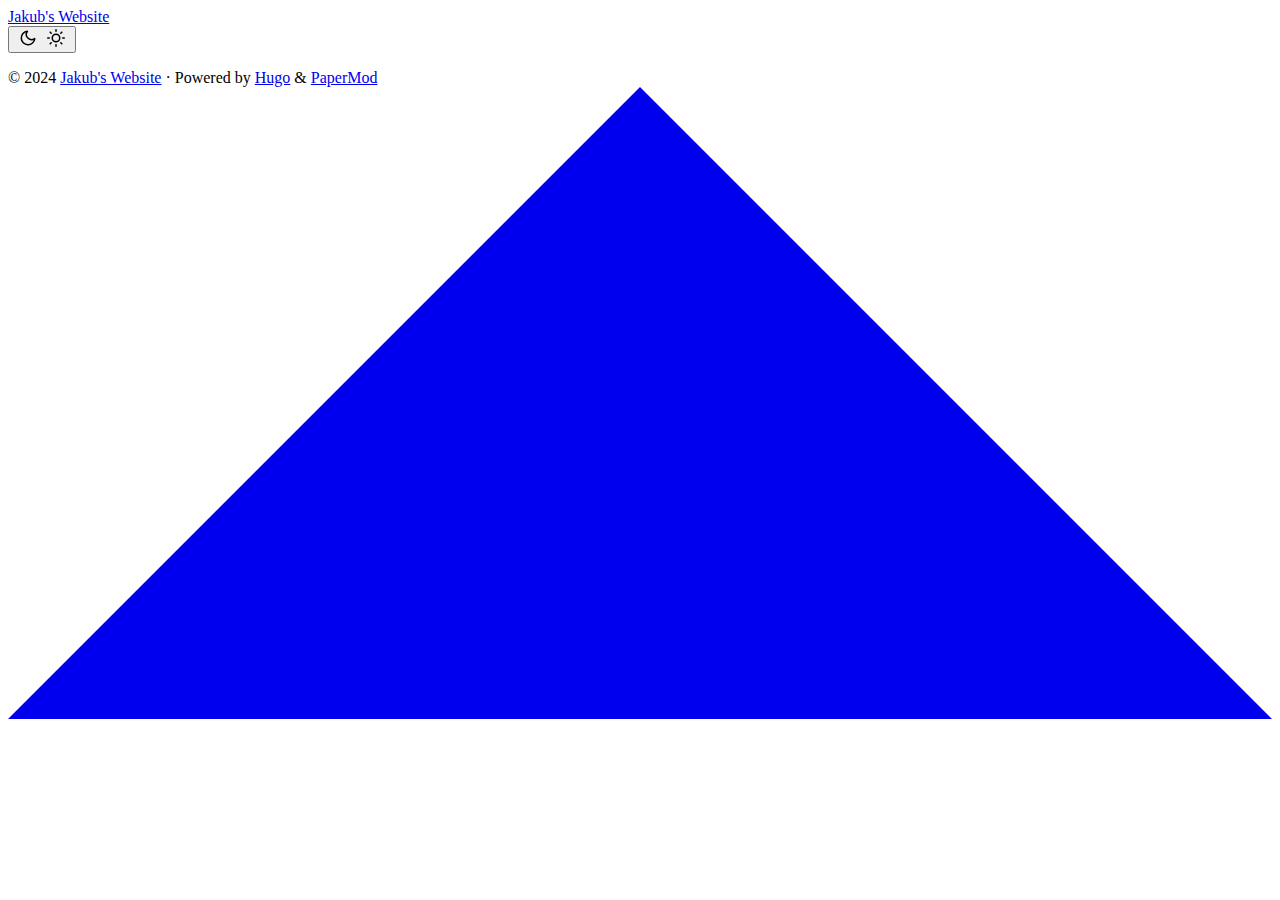
==== public/index.html @ 54ecf4d6 "Adding Hugo" ====
<!DOCTYPE html>
<html lang="en" dir="auto">

<head>
	<meta name="generator" content="Hugo 0.128.2"><script src="/livereload.js?mindelay=10&amp;v=2&amp;port=1313&amp;path=livereload" data-no-instant defer></script><meta charset="utf-8">
<meta http-equiv="X-UA-Compatible" content="IE=edge">
<meta name="viewport" content="width=device-width, initial-scale=1, shrink-to-fit=no">
<meta name="robots" content="noindex, nofollow">
<title>Jakub&#39;s Website</title>

<meta name="description" content="">
<meta name="author" content="">
<link rel="canonical" href="http://localhost:1313/">
<link crossorigin="anonymous" href="/assets/css/stylesheet.fc220c15db4aef0318bbf30adc45d33d4d7c88deff3238b23eb255afdc472ca6.css" integrity="sha256-/CIMFdtK7wMYu/MK3EXTPU18iN7/MjiyPrJVr9xHLKY=" rel="preload stylesheet" as="style">
<link rel="icon" href="http://localhost:1313/favicon.ico">
<link rel="icon" type="image/png" sizes="16x16" href="http://localhost:1313/favicon-16x16.png">
<link rel="icon" type="image/png" sizes="32x32" href="http://localhost:1313/favicon-32x32.png">
<link rel="apple-touch-icon" href="http://localhost:1313/apple-touch-icon.png">
<link rel="mask-icon" href="http://localhost:1313/safari-pinned-tab.svg">
<meta name="theme-color" content="#2e2e33">
<meta name="msapplication-TileColor" content="#2e2e33">
<link rel="alternate" type="application/rss+xml" href="http://localhost:1313/index.xml">
<link rel="alternate" hreflang="en" href="http://localhost:1313/">
<noscript>
    <style>
        #theme-toggle,
        .top-link {
            display: none;
        }

    </style>
    <style>
        @media (prefers-color-scheme: dark) {
            :root {
                --theme: rgb(29, 30, 32);
                --entry: rgb(46, 46, 51);
                --primary: rgb(218, 218, 219);
                --secondary: rgb(155, 156, 157);
                --tertiary: rgb(65, 66, 68);
                --content: rgb(196, 196, 197);
                --code-block-bg: rgb(46, 46, 51);
                --code-bg: rgb(55, 56, 62);
                --border: rgb(51, 51, 51);
            }

            .list {
                background: var(--theme);
            }

            .list:not(.dark)::-webkit-scrollbar-track {
                background: 0 0;
            }

            .list:not(.dark)::-webkit-scrollbar-thumb {
                border-color: var(--theme);
            }
        }

    </style>
</noscript>
</head>

<body class="list" id="top">
<script>
    if (localStorage.getItem("pref-theme") === "dark") {
        document.body.classList.add('dark');
    } else if (localStorage.getItem("pref-theme") === "light") {
        document.body.classList.remove('dark')
    } else if (window.matchMedia('(prefers-color-scheme: dark)').matches) {
        document.body.classList.add('dark');
    }

</script>

<header class="header">
    <nav class="nav">
        <div class="logo">
            <a href="http://localhost:1313/" accesskey="h" title="Jakub&#39;s Website (Alt + H)">Jakub&#39;s Website</a>
            <div class="logo-switches">
                <button id="theme-toggle" accesskey="t" title="(Alt + T)">
                    <svg id="moon" xmlns="http://www.w3.org/2000/svg" width="24" height="18" viewBox="0 0 24 24"
                        fill="none" stroke="currentColor" stroke-width="2" stroke-linecap="round"
                        stroke-linejoin="round">
                        <path d="M21 12.79A9 9 0 1 1 11.21 3 7 7 0 0 0 21 12.79z"></path>
                    </svg>
                    <svg id="sun" xmlns="http://www.w3.org/2000/svg" width="24" height="18" viewBox="0 0 24 24"
                        fill="none" stroke="currentColor" stroke-width="2" stroke-linecap="round"
                        stroke-linejoin="round">
                        <circle cx="12" cy="12" r="5"></circle>
                        <line x1="12" y1="1" x2="12" y2="3"></line>
                        <line x1="12" y1="21" x2="12" y2="23"></line>
                        <line x1="4.22" y1="4.22" x2="5.64" y2="5.64"></line>
                        <line x1="18.36" y1="18.36" x2="19.78" y2="19.78"></line>
                        <line x1="1" y1="12" x2="3" y2="12"></line>
                        <line x1="21" y1="12" x2="23" y2="12"></line>
                        <line x1="4.22" y1="19.78" x2="5.64" y2="18.36"></line>
                        <line x1="18.36" y1="5.64" x2="19.78" y2="4.22"></line>
                    </svg>
                </button>
            </div>
        </div>
        <ul id="menu">
        </ul>
    </nav>
</header>
<main class="main"> 
    </main>
    
<footer class="footer">
        <span>&copy; 2024 <a href="http://localhost:1313/">Jakub&#39;s Website</a></span> · 

    <span>
        Powered by
        <a href="https://gohugo.io/" rel="noopener noreferrer" target="_blank">Hugo</a> &
        <a href="https://github.com/adityatelange/hugo-PaperMod/" rel="noopener" target="_blank">PaperMod</a>
    </span>
</footer>
<a href="#top" aria-label="go to top" title="Go to Top (Alt + G)" class="top-link" id="top-link" accesskey="g">
    <svg xmlns="http://www.w3.org/2000/svg" viewBox="0 0 12 6" fill="currentColor">
        <path d="M12 6H0l6-6z" />
    </svg>
</a>

<script>
    let menu = document.getElementById('menu')
    if (menu) {
        menu.scrollLeft = localStorage.getItem("menu-scroll-position");
        menu.onscroll = function () {
            localStorage.setItem("menu-scroll-position", menu.scrollLeft);
        }
    }

    document.querySelectorAll('a[href^="#"]').forEach(anchor => {
        anchor.addEventListener("click", function (e) {
            e.preventDefault();
            var id = this.getAttribute("href").substr(1);
            if (!window.matchMedia('(prefers-reduced-motion: reduce)').matches) {
                document.querySelector(`[id='${decodeURIComponent(id)}']`).scrollIntoView({
                    behavior: "smooth"
                });
            } else {
                document.querySelector(`[id='${decodeURIComponent(id)}']`).scrollIntoView();
            }
            if (id === "top") {
                history.replaceState(null, null, " ");
            } else {
                history.pushState(null, null, `#${id}`);
            }
        });
    });

</script>
<script>
    var mybutton = document.getElementById("top-link");
    window.onscroll = function () {
        if (document.body.scrollTop > 800 || document.documentElement.scrollTop > 800) {
            mybutton.style.visibility = "visible";
            mybutton.style.opacity = "1";
        } else {
            mybutton.style.visibility = "hidden";
            mybutton.style.opacity = "0";
        }
    };

</script>
<script>
    document.getElementById("theme-toggle").addEventListener("click", () => {
        if (document.body.className.includes("dark")) {
            document.body.classList.remove('dark');
            localStorage.setItem("pref-theme", 'light');
        } else {
            document.body.classList.add('dark');
            localStorage.setItem("pref-theme", 'dark');
        }
    })

</script>
</body>

</html>
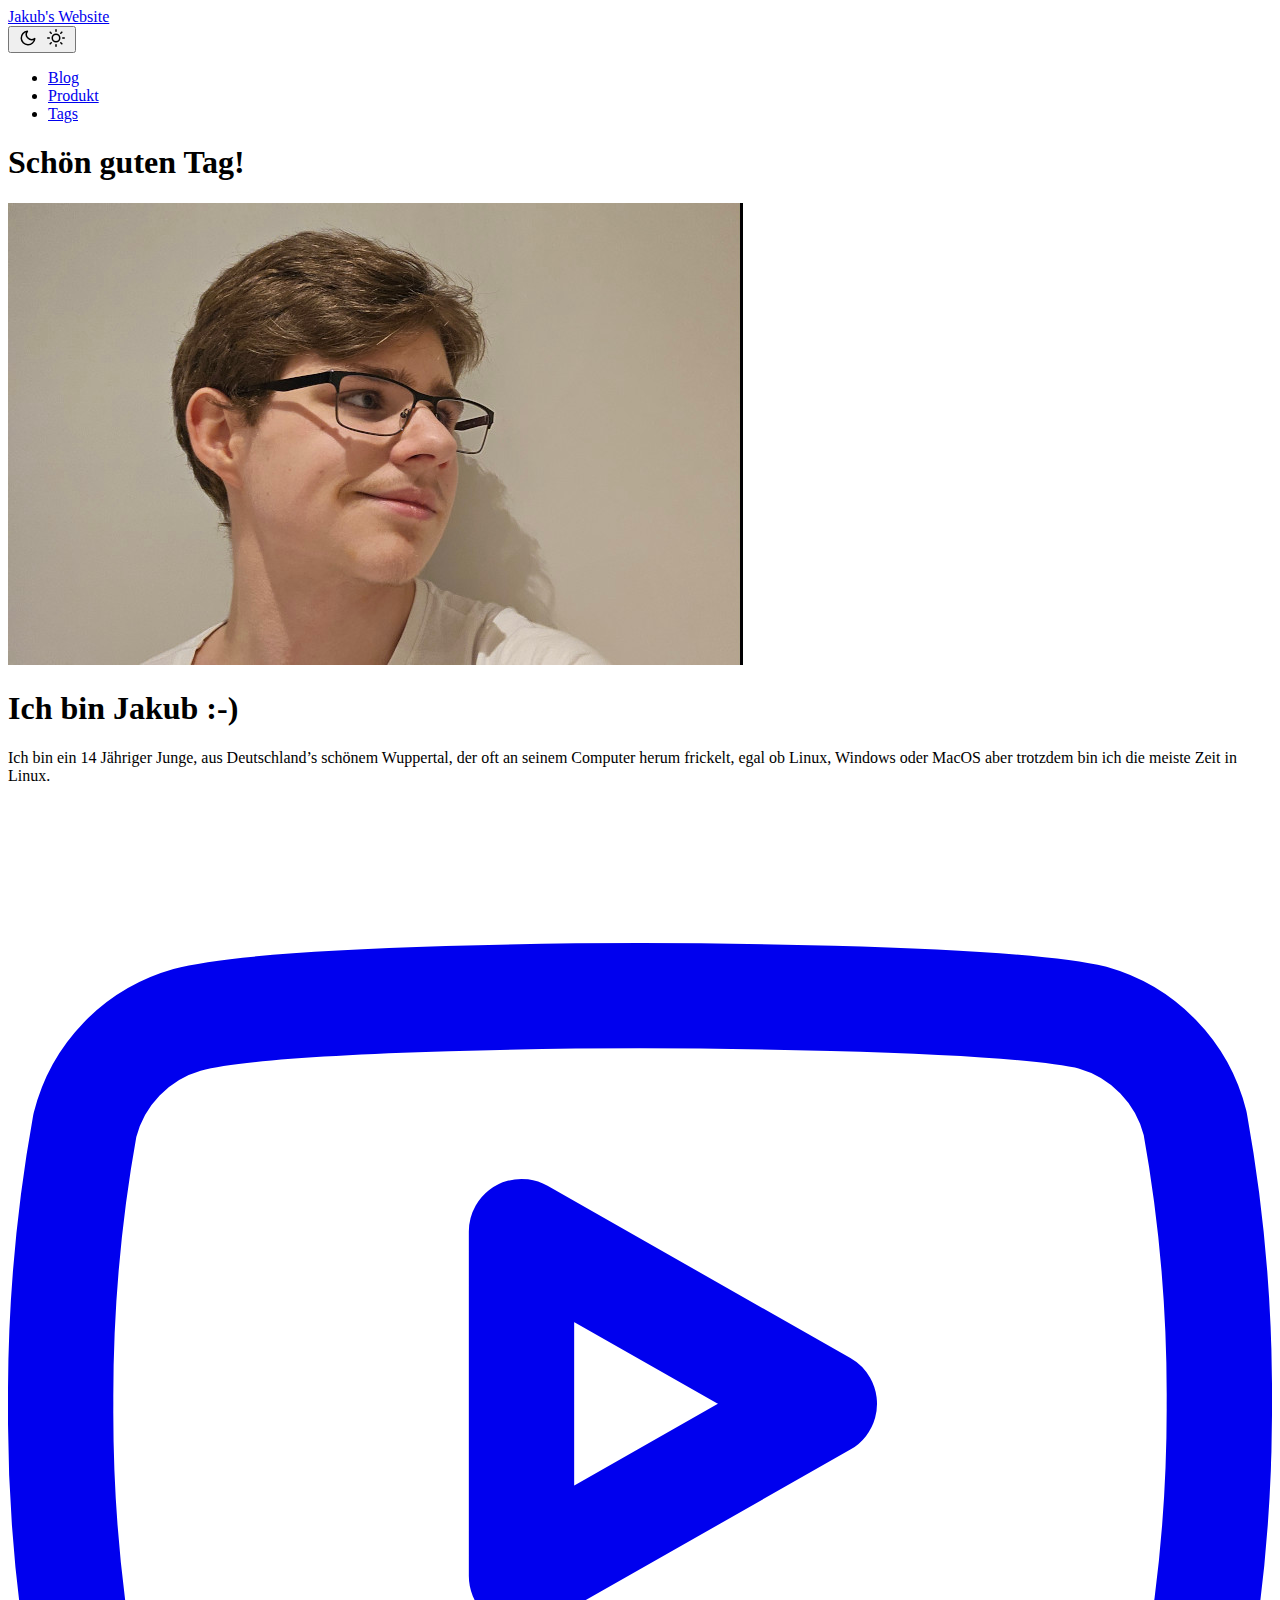
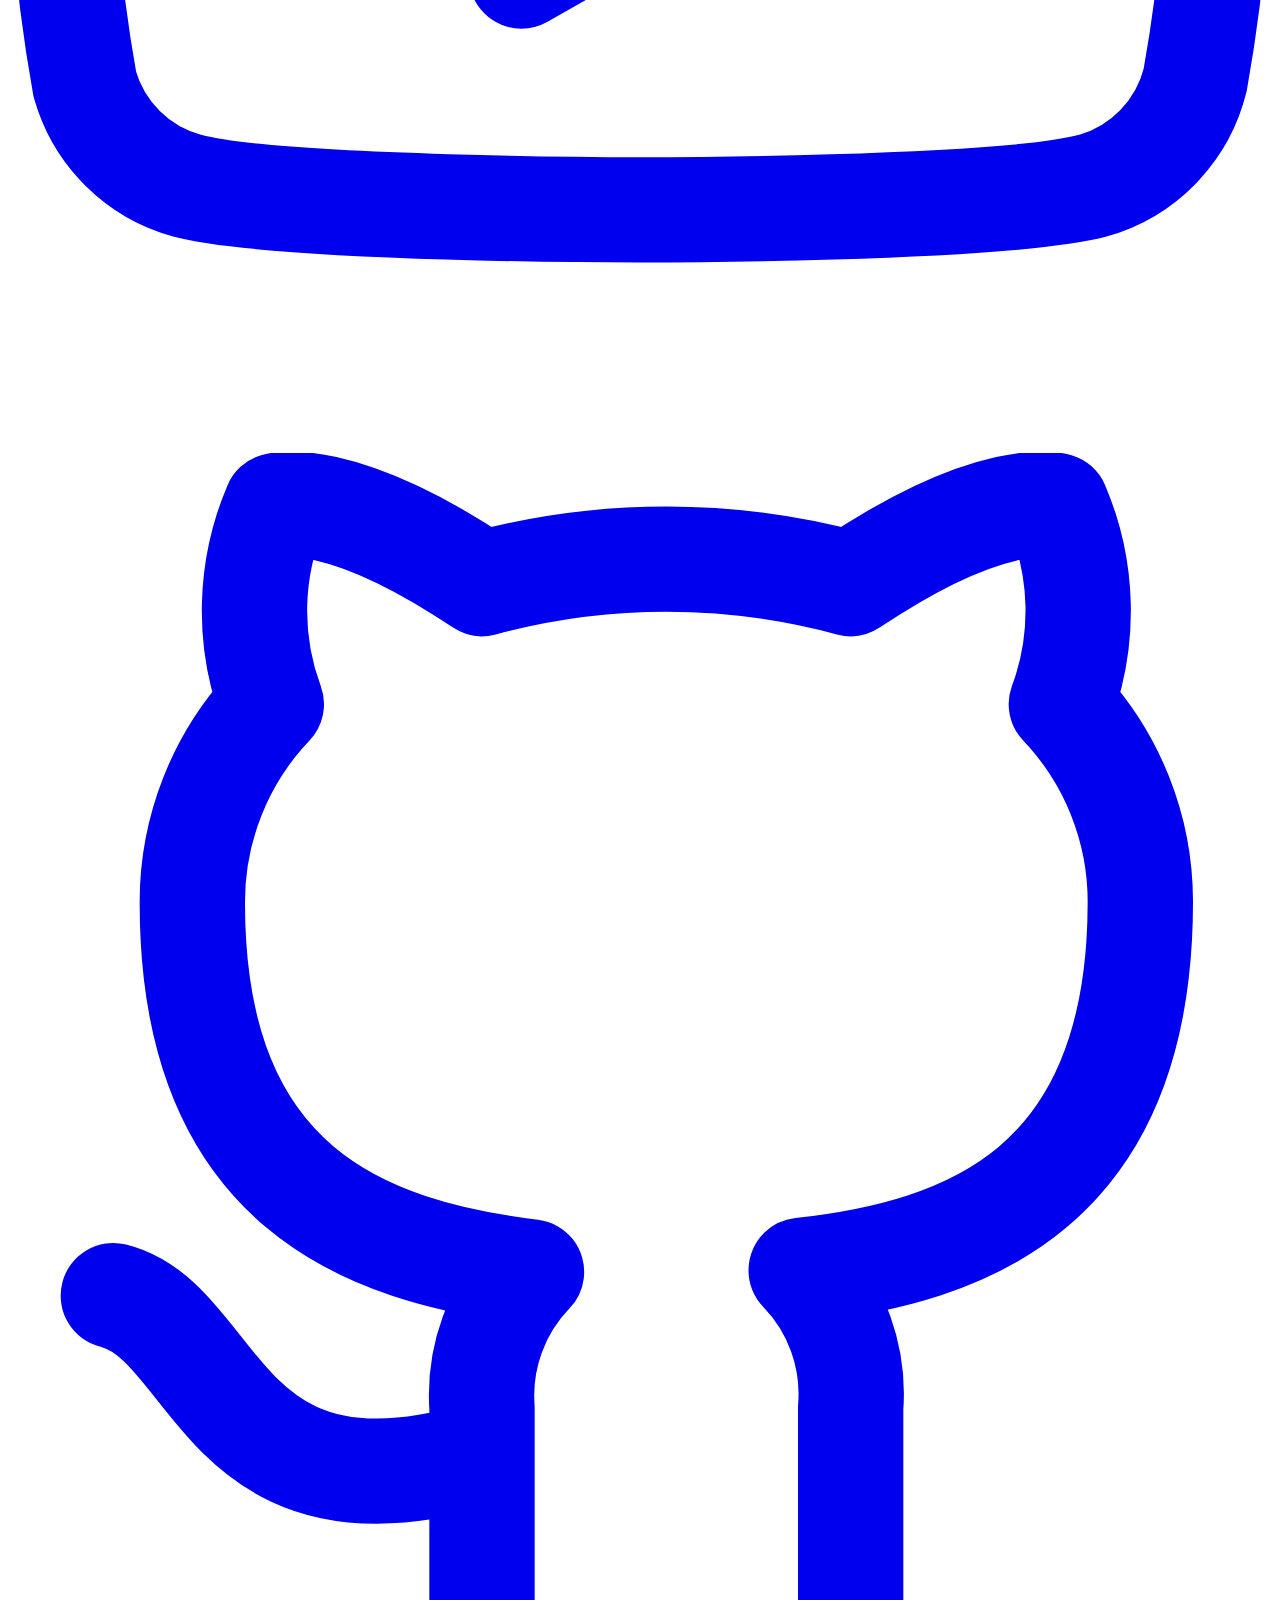
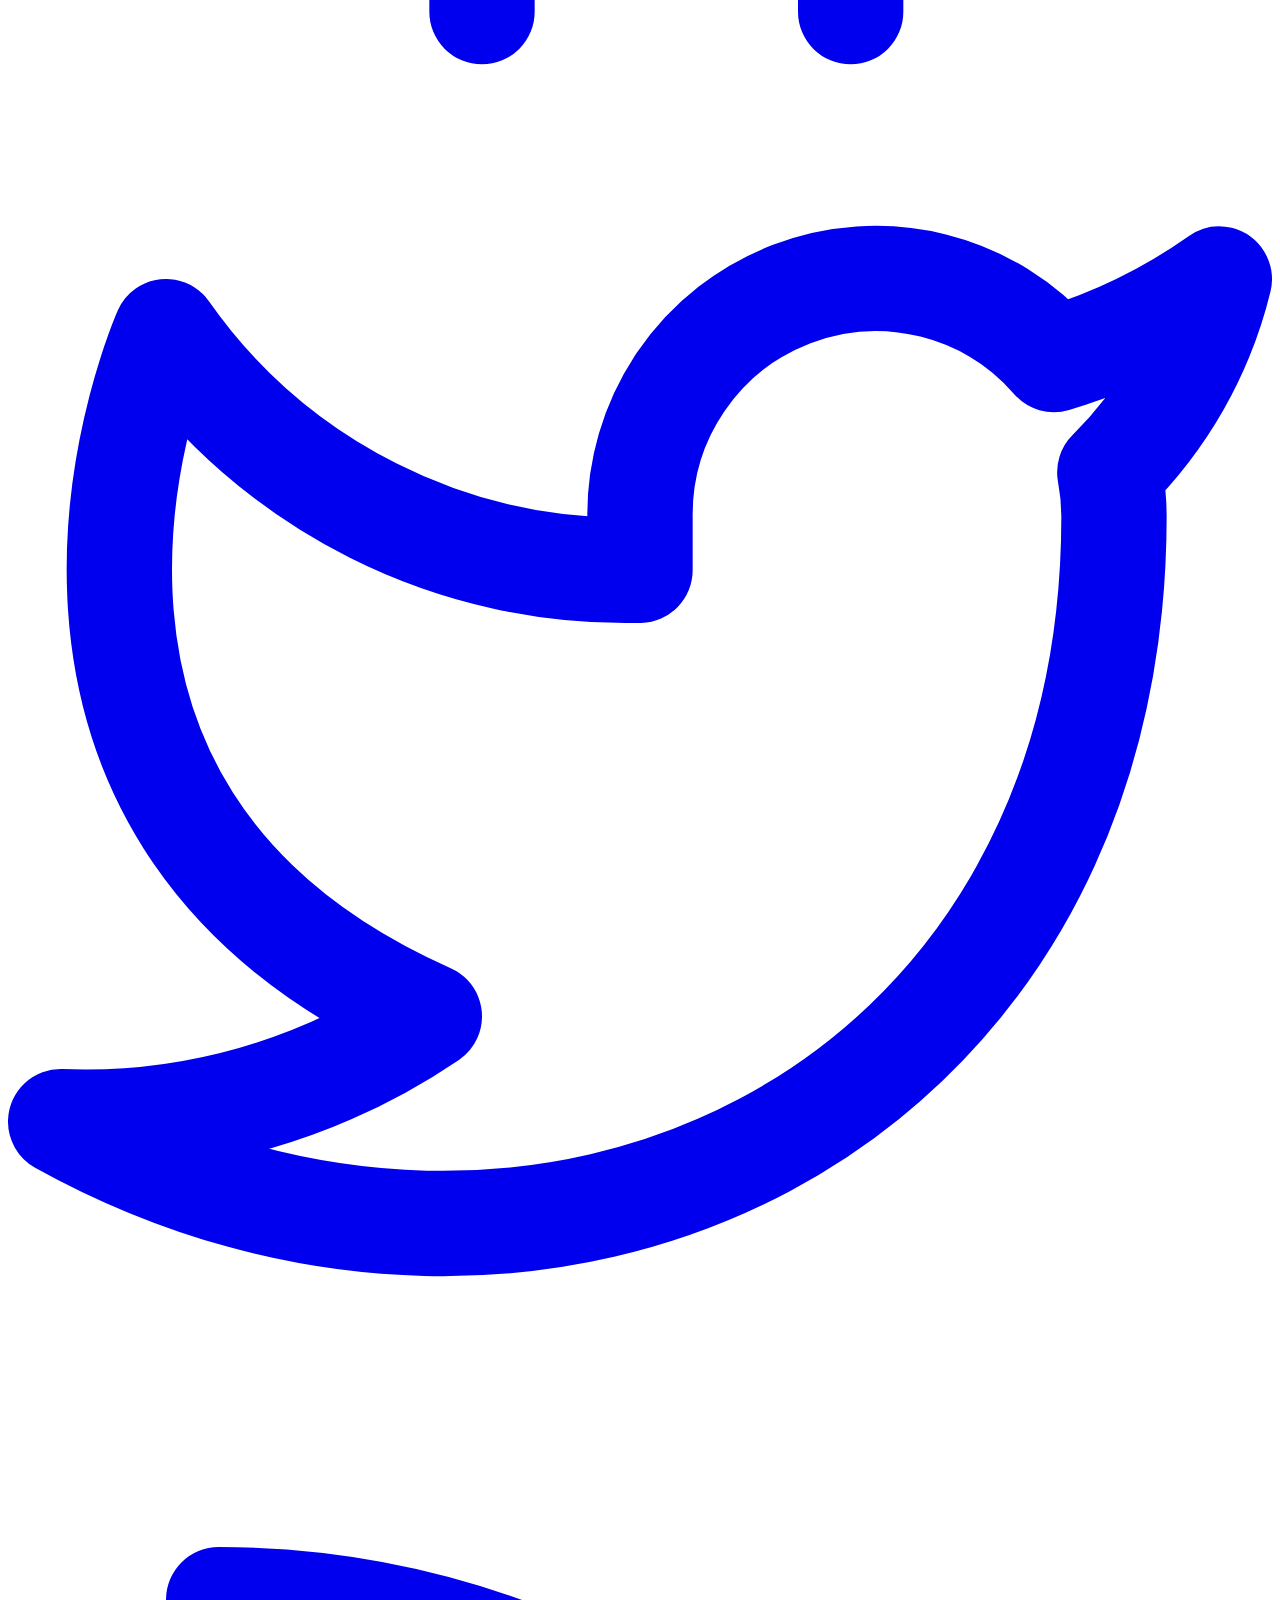
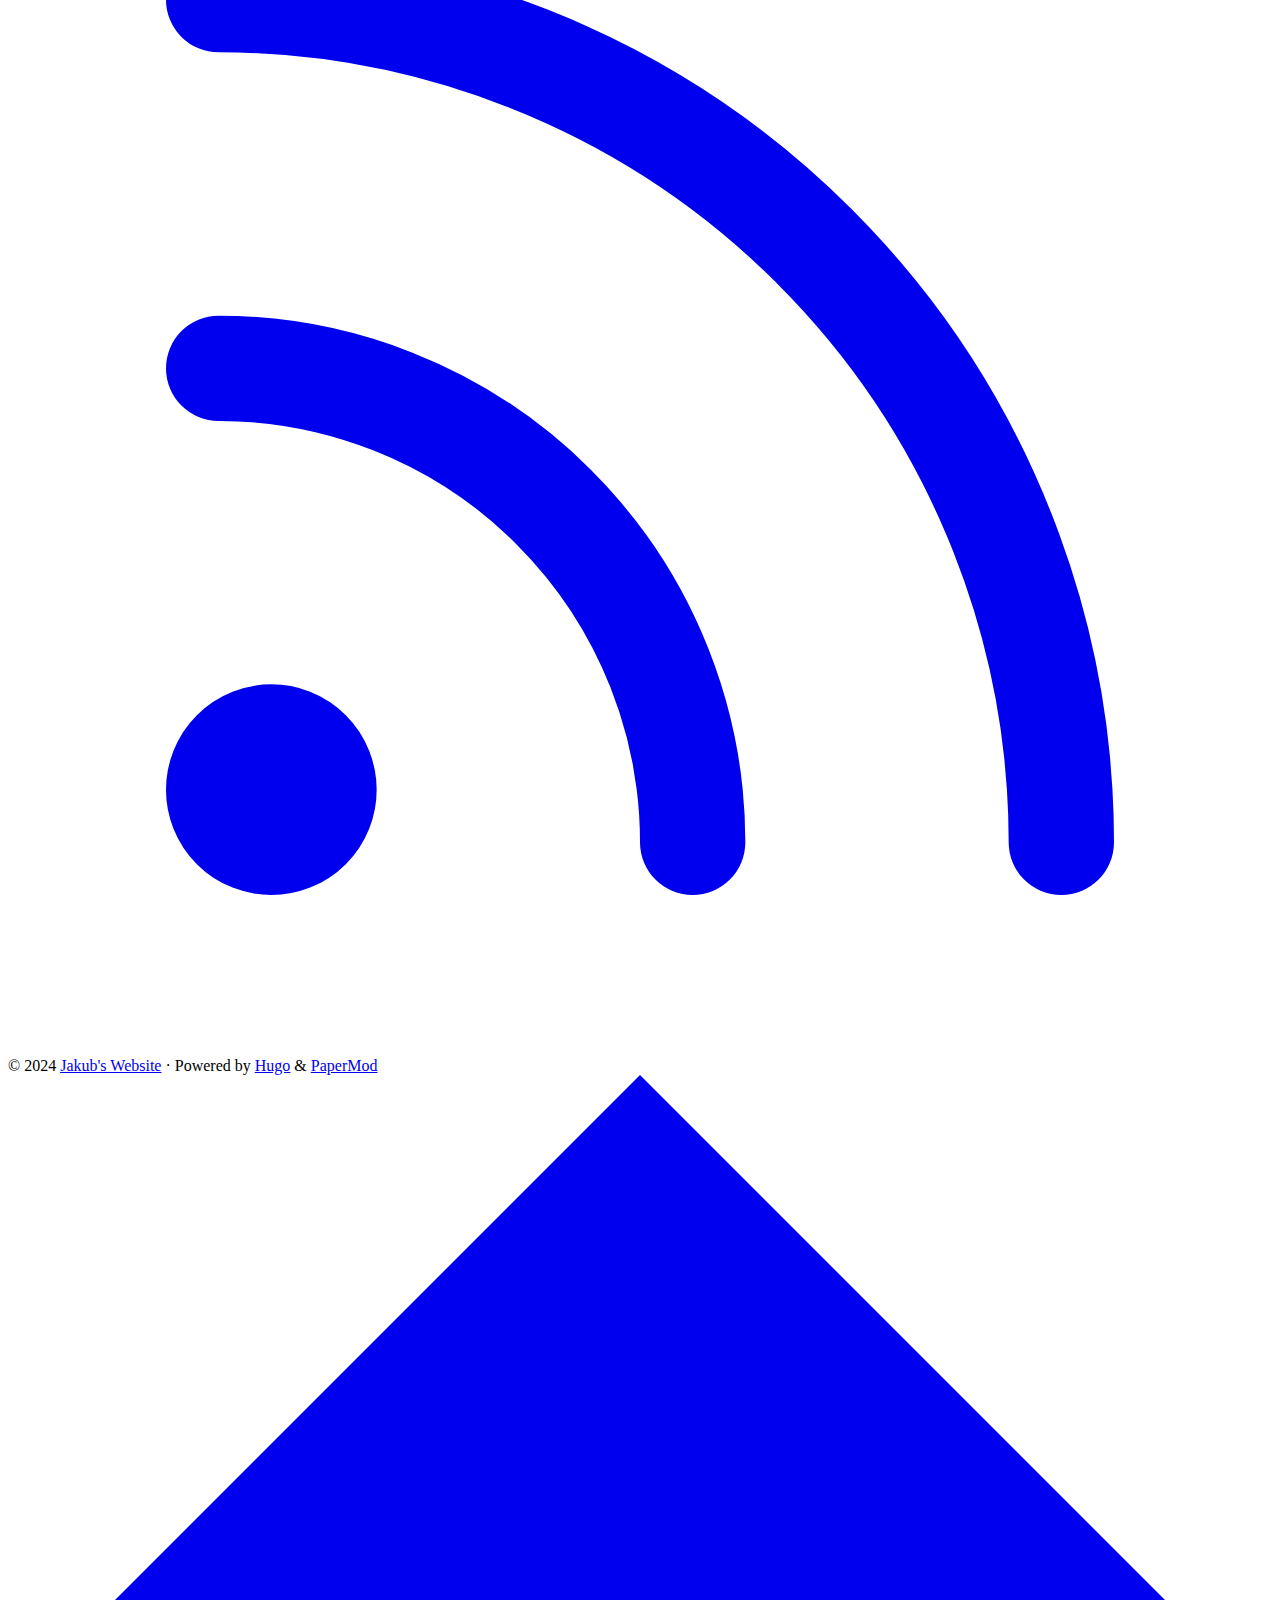
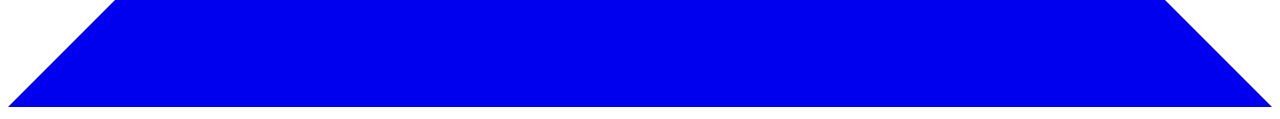
==== commit 934aa81c: "Merge pull request #2 from rockpat/Hugo-Test" ====
--- a/public/index.html
+++ b/public/index.html
@@ -20,6 +20,7 @@
 <meta name="theme-color" content="#2e2e33">
 <meta name="msapplication-TileColor" content="#2e2e33">
 <link rel="alternate" type="application/rss+xml" href="http://localhost:1313/index.xml">
+<link rel="alternate" type="application/json" href="http://localhost:1313/index.json">
 <link rel="alternate" hreflang="en" href="http://localhost:1313/">
 <noscript>
     <style>
@@ -100,10 +101,81 @@
             </div>
         </div>
         <ul id="menu">
+            <li>
+                <a href="http://localhost:1313/blog/" title="Blog">
+                    <span>Blog</span>
+                </a>
+            </li>
+            <li>
+                <a href="http://localhost:1313/product/" title="Produkt">
+                    <span>Produkt</span>
+                </a>
+            </li>
+            <li>
+                <a href="http://localhost:1313/tags/" title="Tags">
+                    <span>Tags</span>
+                </a>
+            </li>
         </ul>
     </nav>
 </header>
 <main class="main"> 
+<div class="post-content"><h1 id="schön-guten-tag">Schön guten Tag!<a hidden class="anchor" aria-hidden="true" href="#schön-guten-tag">#</a></h1>
+<p><img loading="lazy" src="./Jakub.jpg" alt="Jakub"  />
+</p>
+
+
+</div>
+<article class="first-entry home-info">
+    <header class="entry-header">
+        <h1>Ich bin Jakub :-)</h1>
+    </header>
+    <div class="entry-content">
+        Ich bin ein 14 Jähriger Junge, aus Deutschland&rsquo;s schönem Wuppertal, der oft an seinem Computer herum frickelt, egal ob Linux, Windows oder MacOS aber trotzdem bin ich die meiste Zeit in Linux.
+    </div>
+    <footer class="entry-footer">
+        <div class="social-icons" >
+    <a href="https://www.youtube.com/@rockpat" target="_blank" rel="noopener noreferrer me"
+        title="Youtube">
+        <svg xmlns="http://www.w3.org/2000/svg" viewBox="0 0 24 24" fill="none" stroke="currentColor" stroke-width="2"
+    stroke-linecap="round" stroke-linejoin="round">
+    <path
+        d="M22.54 6.42a2.78 2.78 0 0 0-1.94-2C18.88 4 12 4 12 4s-6.88 0-8.6.46a2.78 2.78 0 0 0-1.94 2A29 29 0 0 0 1 11.75a29 29 0 0 0 .46 5.33A2.78 2.78 0 0 0 3.4 19c1.72.46 8.6.46 8.6.46s6.88 0 8.6-.46a2.78 2.78 0 0 0 1.94-2 29 29 0 0 0 .46-5.25 29 29 0 0 0-.46-5.33z">
+    </path>
+    <polygon points="9.75 15.02 15.5 11.75 9.75 8.48 9.75 15.02"></polygon>
+</svg>
+    </a>
+    <a href="https://www.github.com/rockpat" target="_blank" rel="noopener noreferrer me"
+        title="Github">
+        <svg xmlns="http://www.w3.org/2000/svg" viewBox="0 0 24 24" fill="none" stroke="currentColor" stroke-width="2"
+    stroke-linecap="round" stroke-linejoin="round">
+    <path
+        d="M9 19c-5 1.5-5-2.5-7-3m14 6v-3.87a3.37 3.37 0 0 0-.94-2.61c3.14-.35 6.44-1.54 6.44-7A5.44 5.44 0 0 0 20 4.77 5.07 5.07 0 0 0 19.91 1S18.73.65 16 2.48a13.38 13.38 0 0 0-7 0C6.27.65 5.09 1 5.09 1A5.07 5.07 0 0 0 5 4.77a5.44 5.44 0 0 0-1.5 3.78c0 5.42 3.3 6.61 6.44 7A3.37 3.37 0 0 0 9 18.13V22">
+    </path>
+</svg>
+    </a>
+    <a href="https://twitter.com/rockpatyt" target="_blank" rel="noopener noreferrer me"
+        title="Twitter">
+        <svg xmlns="http://www.w3.org/2000/svg" viewBox="0 0 24 24" fill="none" stroke="currentColor" stroke-width="2"
+    stroke-linecap="round" stroke-linejoin="round">
+    <path
+        d="M23 3a10.9 10.9 0 0 1-3.14 1.53 4.48 4.48 0 0 0-7.86 3v1A10.66 10.66 0 0 1 3 4s-4 9 5 13a11.64 11.64 0 0 1-7 2c9 5 20 0 20-11.5a4.5 4.5 0 0 0-.08-.83A7.72 7.72 0 0 0 23 3z">
+    </path>
+</svg>
+    </a>
+    <a href="/feed" target="_blank" rel="noopener noreferrer me"
+        title="Rss">
+        <svg xmlns="http://www.w3.org/2000/svg" viewBox="0 0 24 24" fill="none" stroke="currentColor" stroke-width="2"
+    stroke-linecap="round" stroke-linejoin="round">
+    <path d="M4 11a9 9 0 0 1 9 9" />
+    <path d="M4 4a16 16 0 0 1 16 16" />
+    <circle cx="5" cy="19" r="1" />
+</svg>
+    </a>
+</div>
+
+    </footer>
+</article>
     </main>
     
 <footer class="footer">
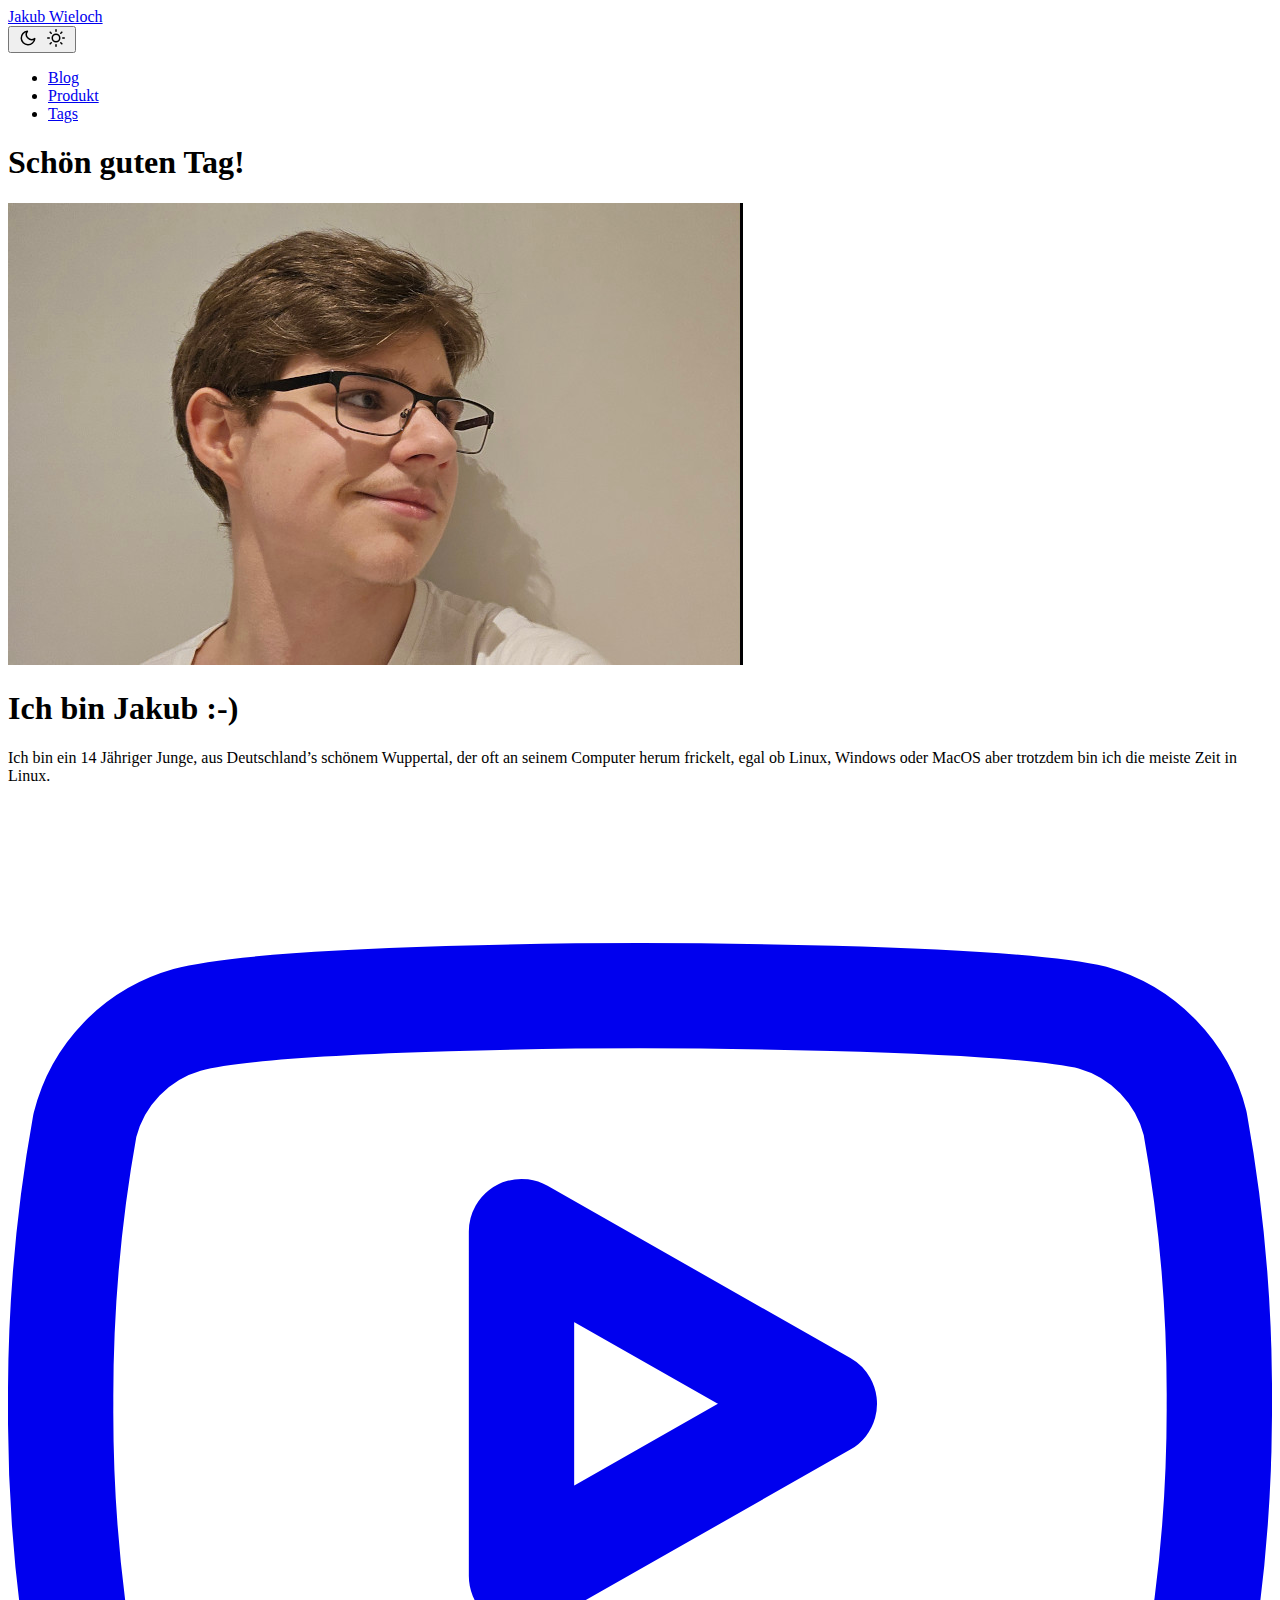
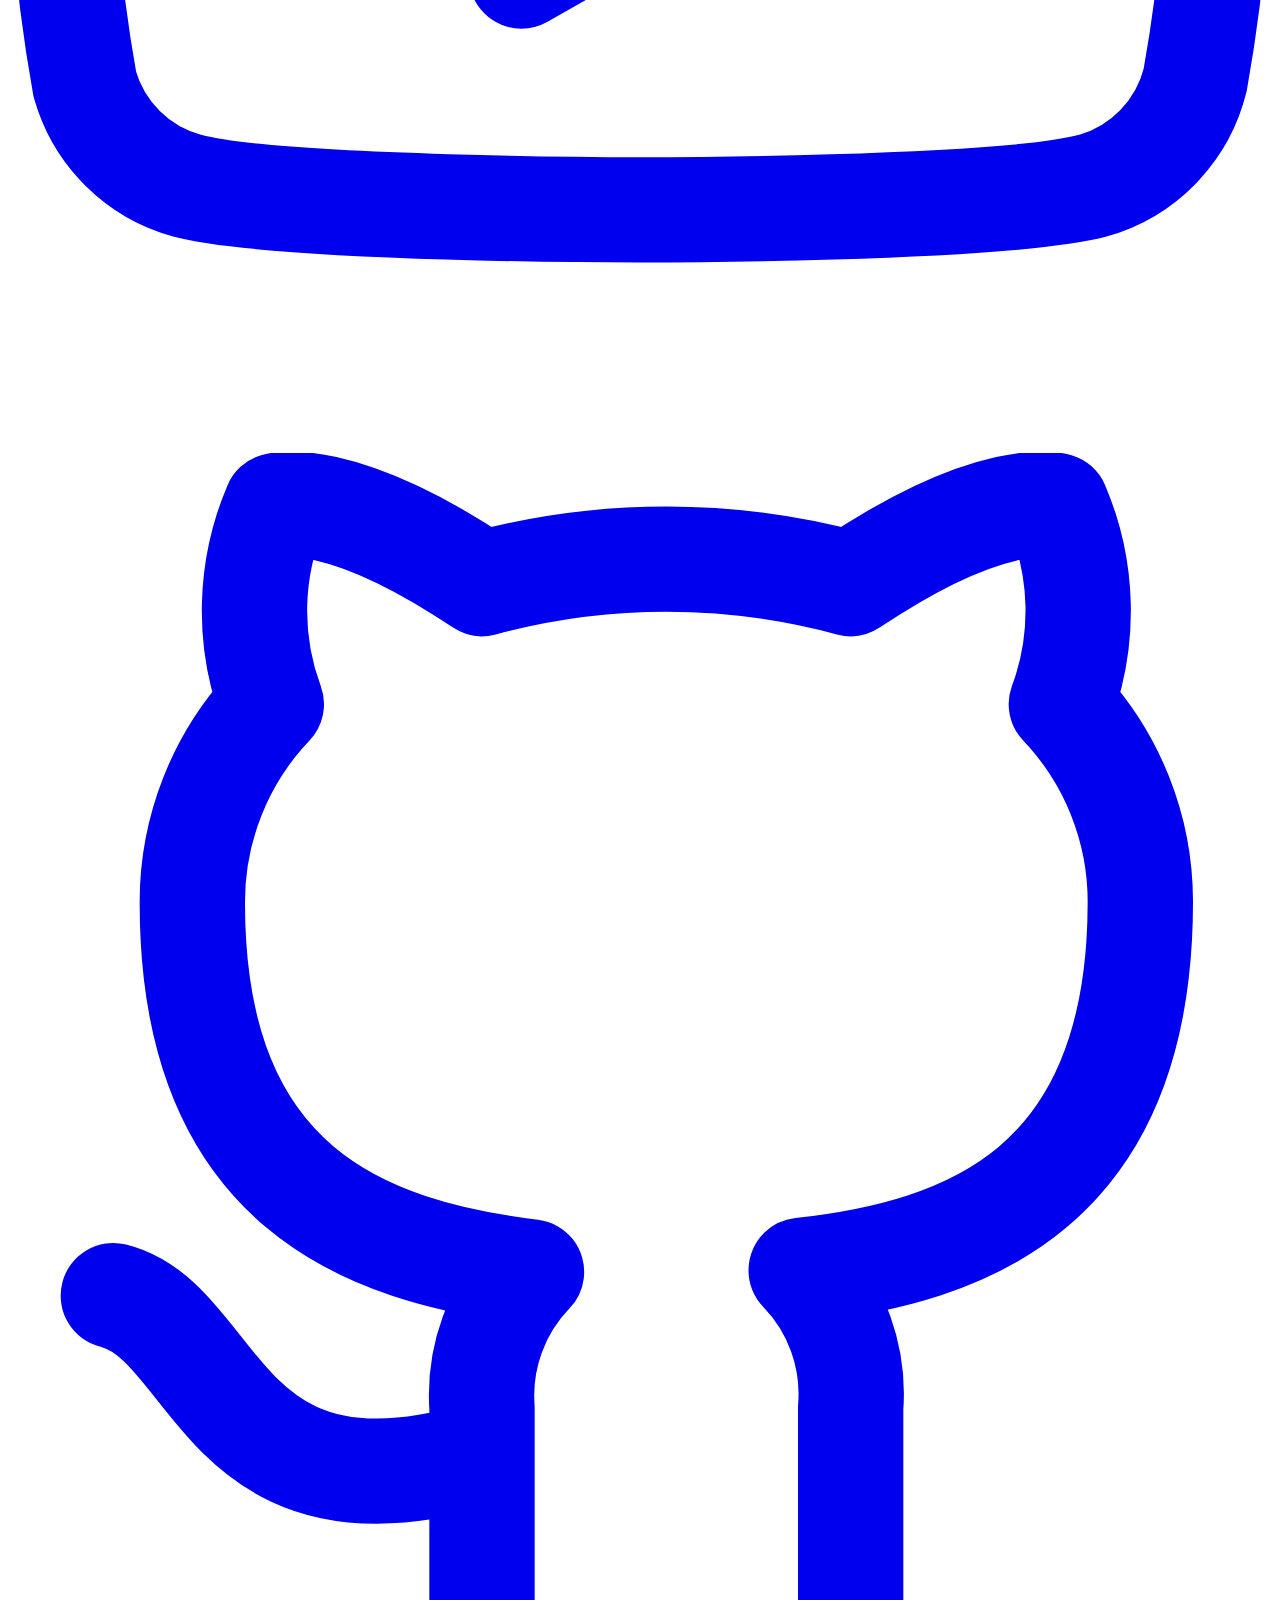
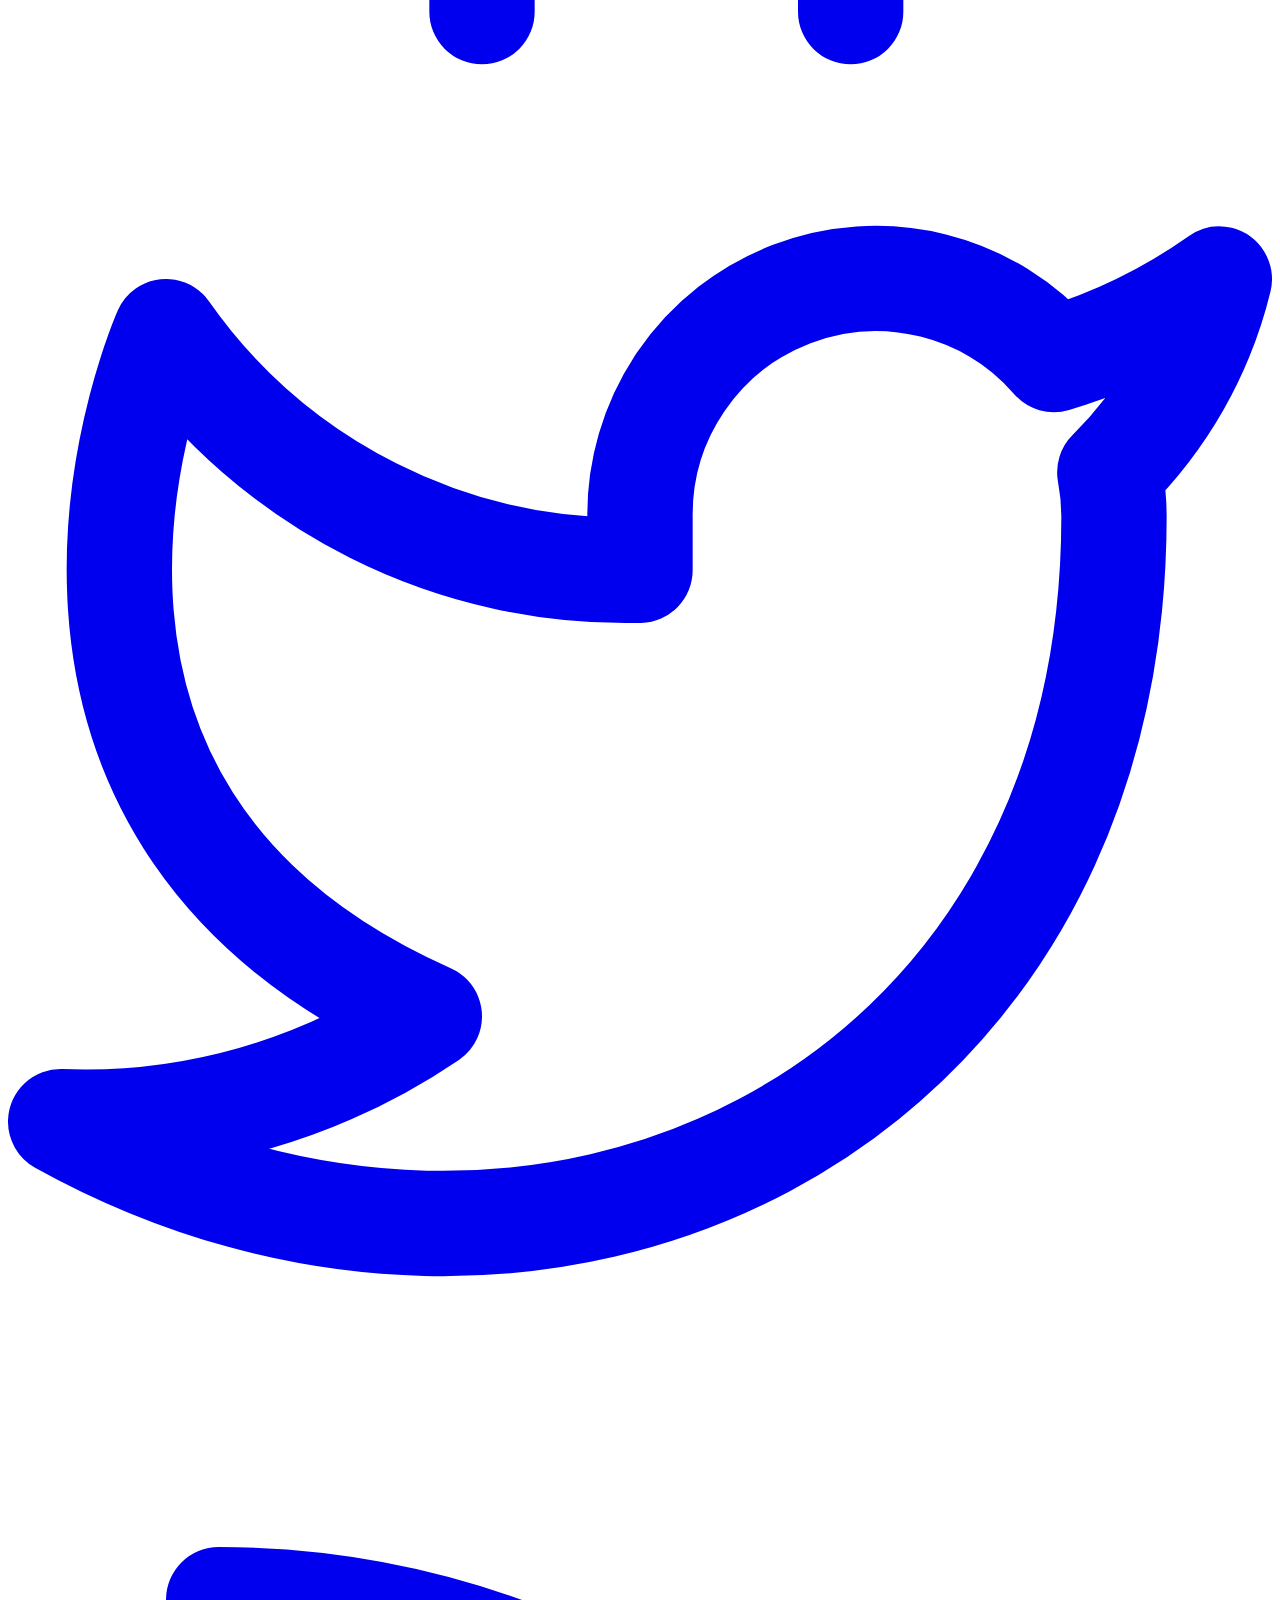
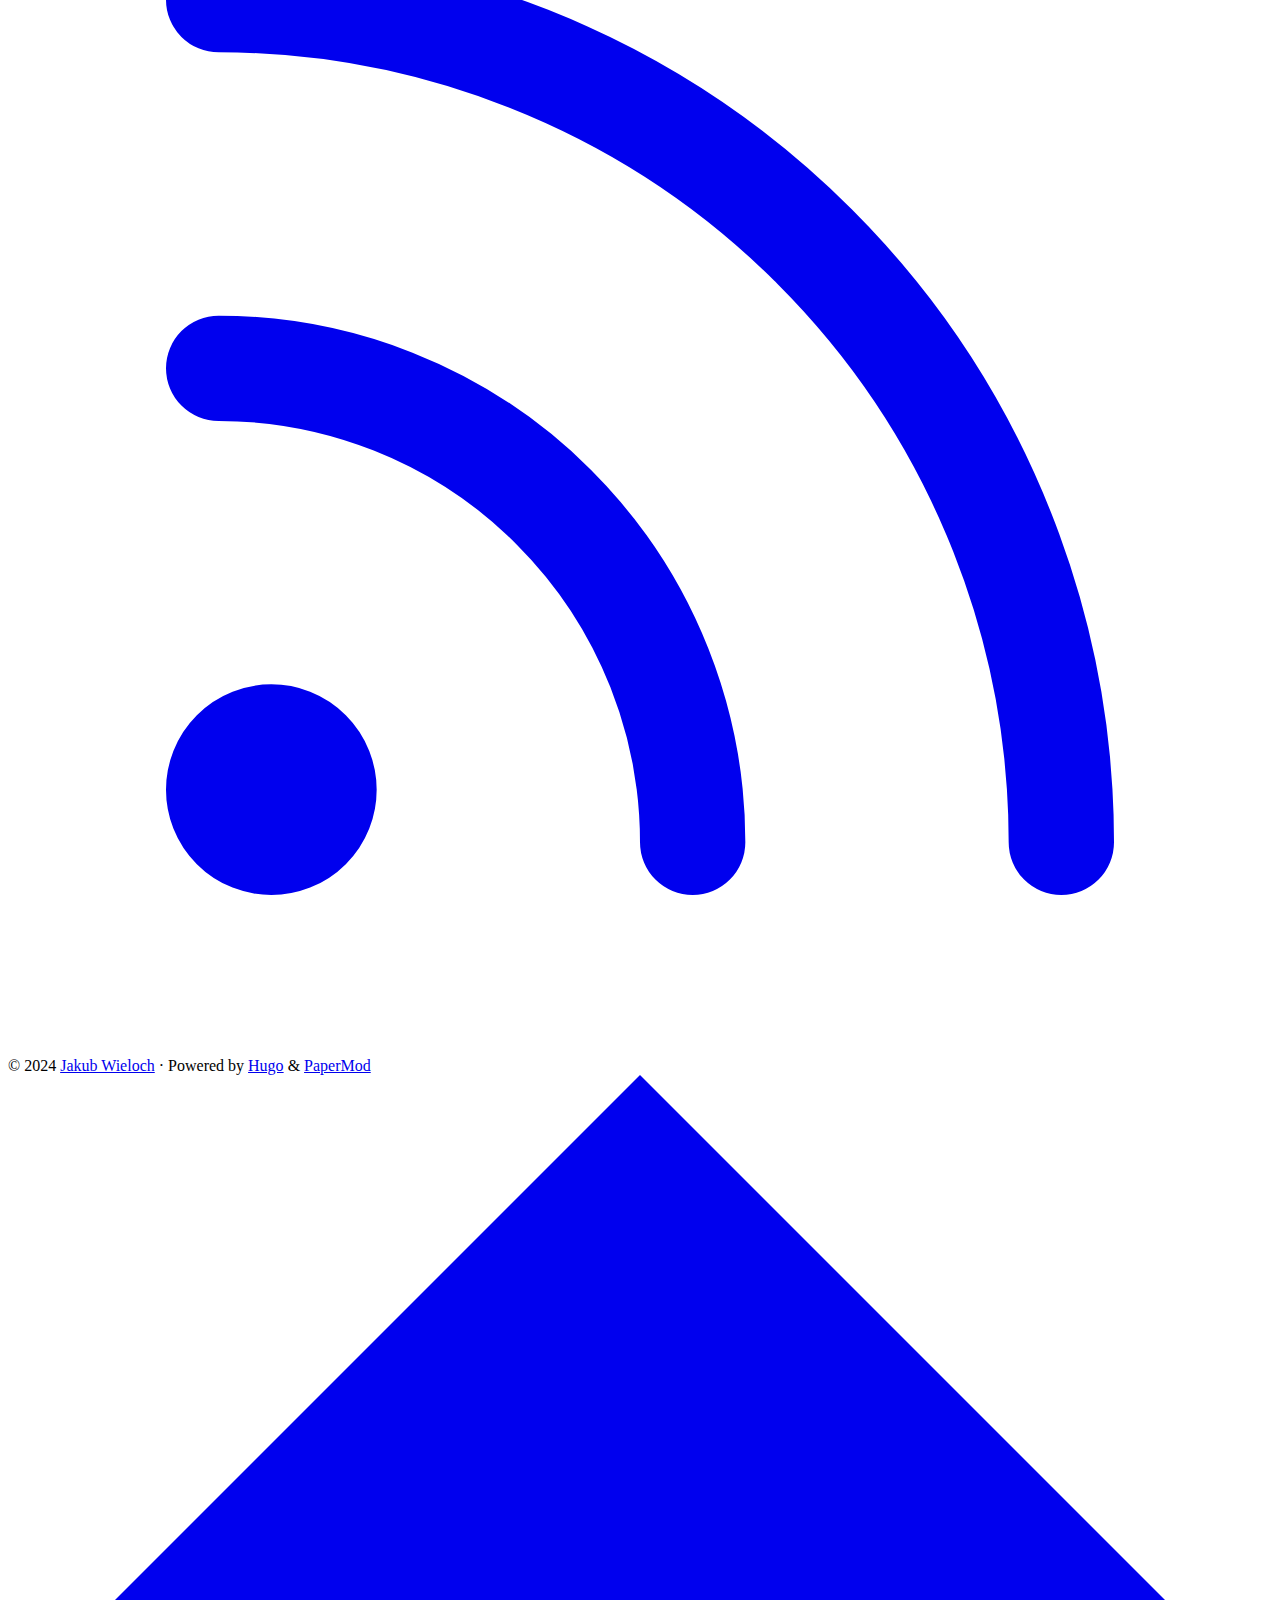
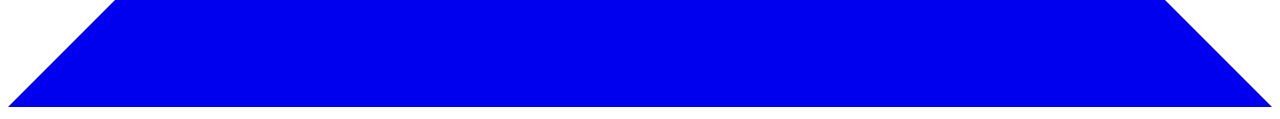
==== commit 65769470: "..." ====
--- a/public/index.html
+++ b/public/index.html
@@ -6,7 +6,7 @@
 <meta http-equiv="X-UA-Compatible" content="IE=edge">
 <meta name="viewport" content="width=device-width, initial-scale=1, shrink-to-fit=no">
 <meta name="robots" content="noindex, nofollow">
-<title>Jakub&#39;s Website</title>
+<title>Jakub Wieloch</title>
 
 <meta name="description" content="">
 <meta name="author" content="">
@@ -20,7 +20,6 @@
 <meta name="theme-color" content="#2e2e33">
 <meta name="msapplication-TileColor" content="#2e2e33">
 <link rel="alternate" type="application/rss+xml" href="http://localhost:1313/index.xml">
-<link rel="alternate" type="application/json" href="http://localhost:1313/index.json">
 <link rel="alternate" hreflang="en" href="http://localhost:1313/">
 <noscript>
     <style>
@@ -76,7 +75,7 @@
 <header class="header">
     <nav class="nav">
         <div class="logo">
-            <a href="http://localhost:1313/" accesskey="h" title="Jakub&#39;s Website (Alt + H)">Jakub&#39;s Website</a>
+            <a href="http://localhost:1313/" accesskey="h" title="Jakub Wieloch (Alt + H)">Jakub Wieloch</a>
             <div class="logo-switches">
                 <button id="theme-toggle" accesskey="t" title="(Alt + T)">
                     <svg id="moon" xmlns="http://www.w3.org/2000/svg" width="24" height="18" viewBox="0 0 24 24"
@@ -179,7 +178,7 @@
     </main>
     
 <footer class="footer">
-        <span>&copy; 2024 <a href="http://localhost:1313/">Jakub&#39;s Website</a></span> · 
+        <span>&copy; 2024 <a href="http://localhost:1313/">Jakub Wieloch</a></span> · 
 
     <span>
         Powered by
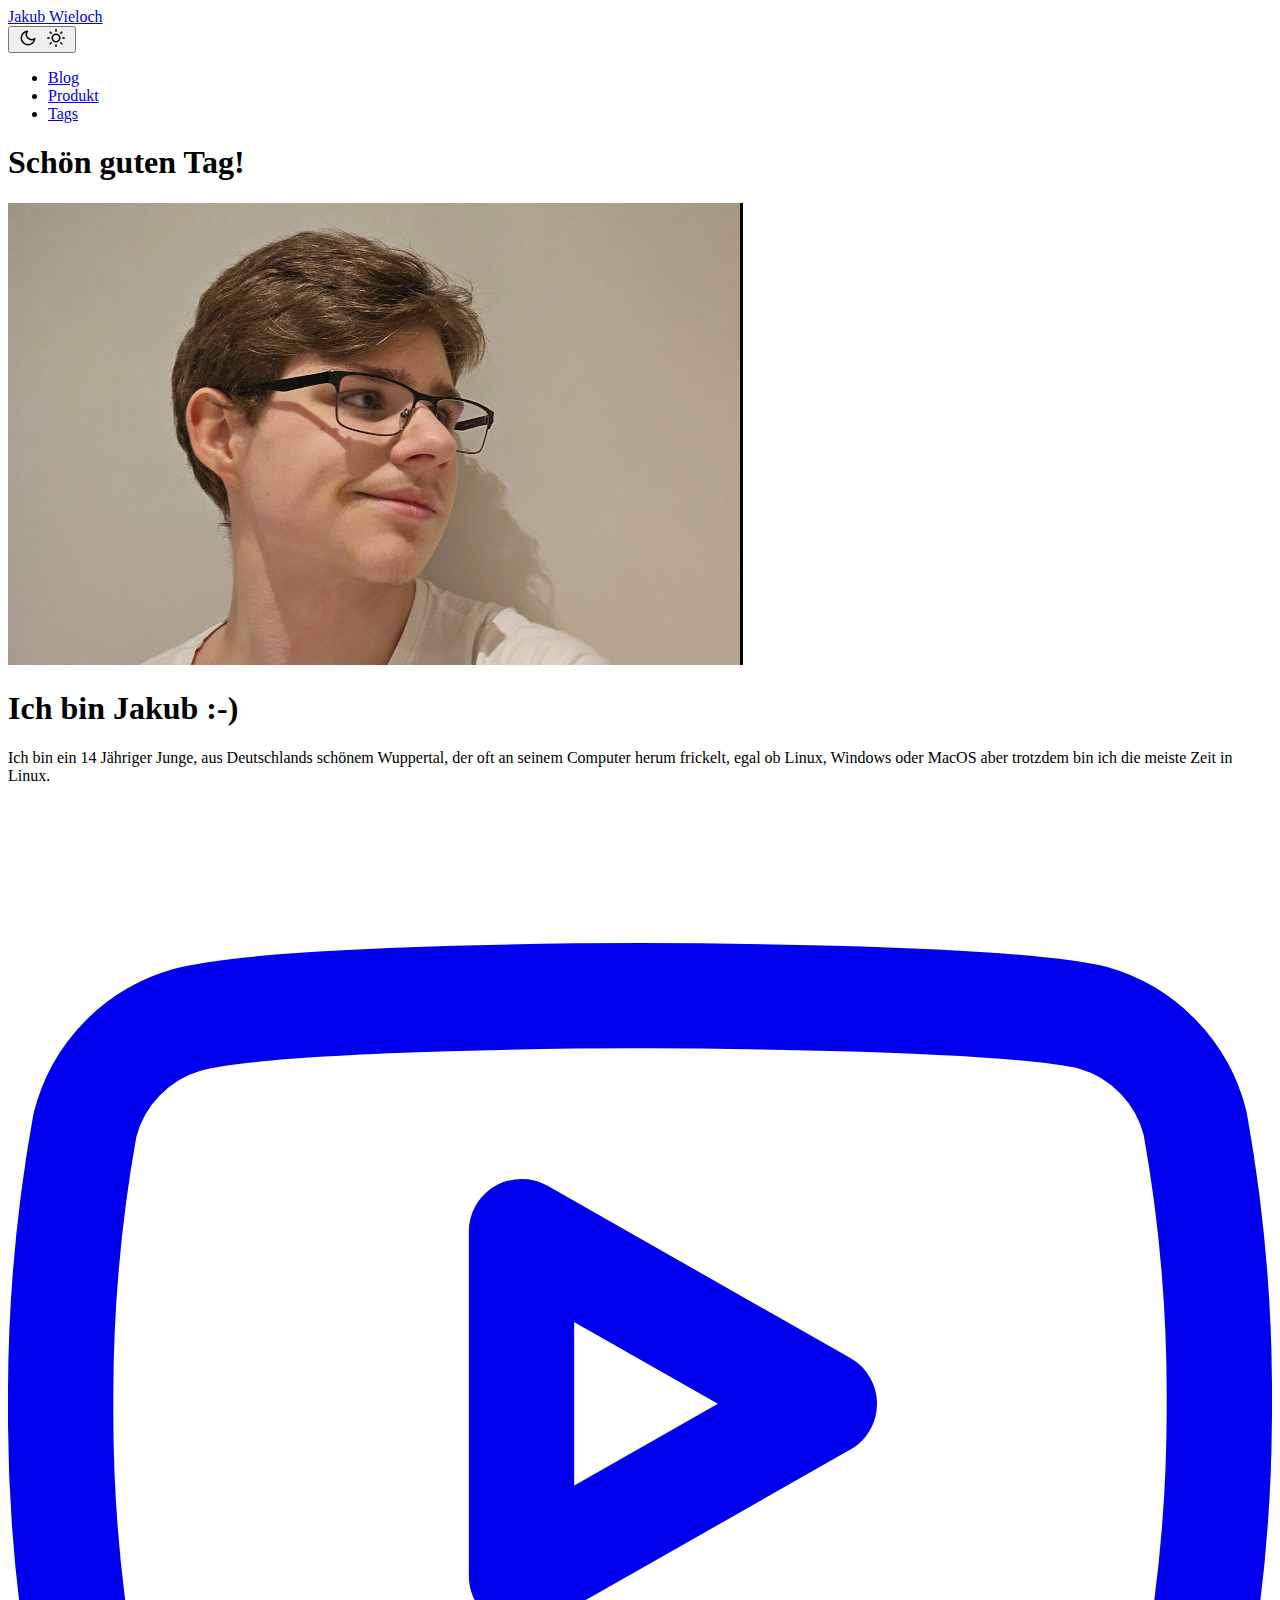
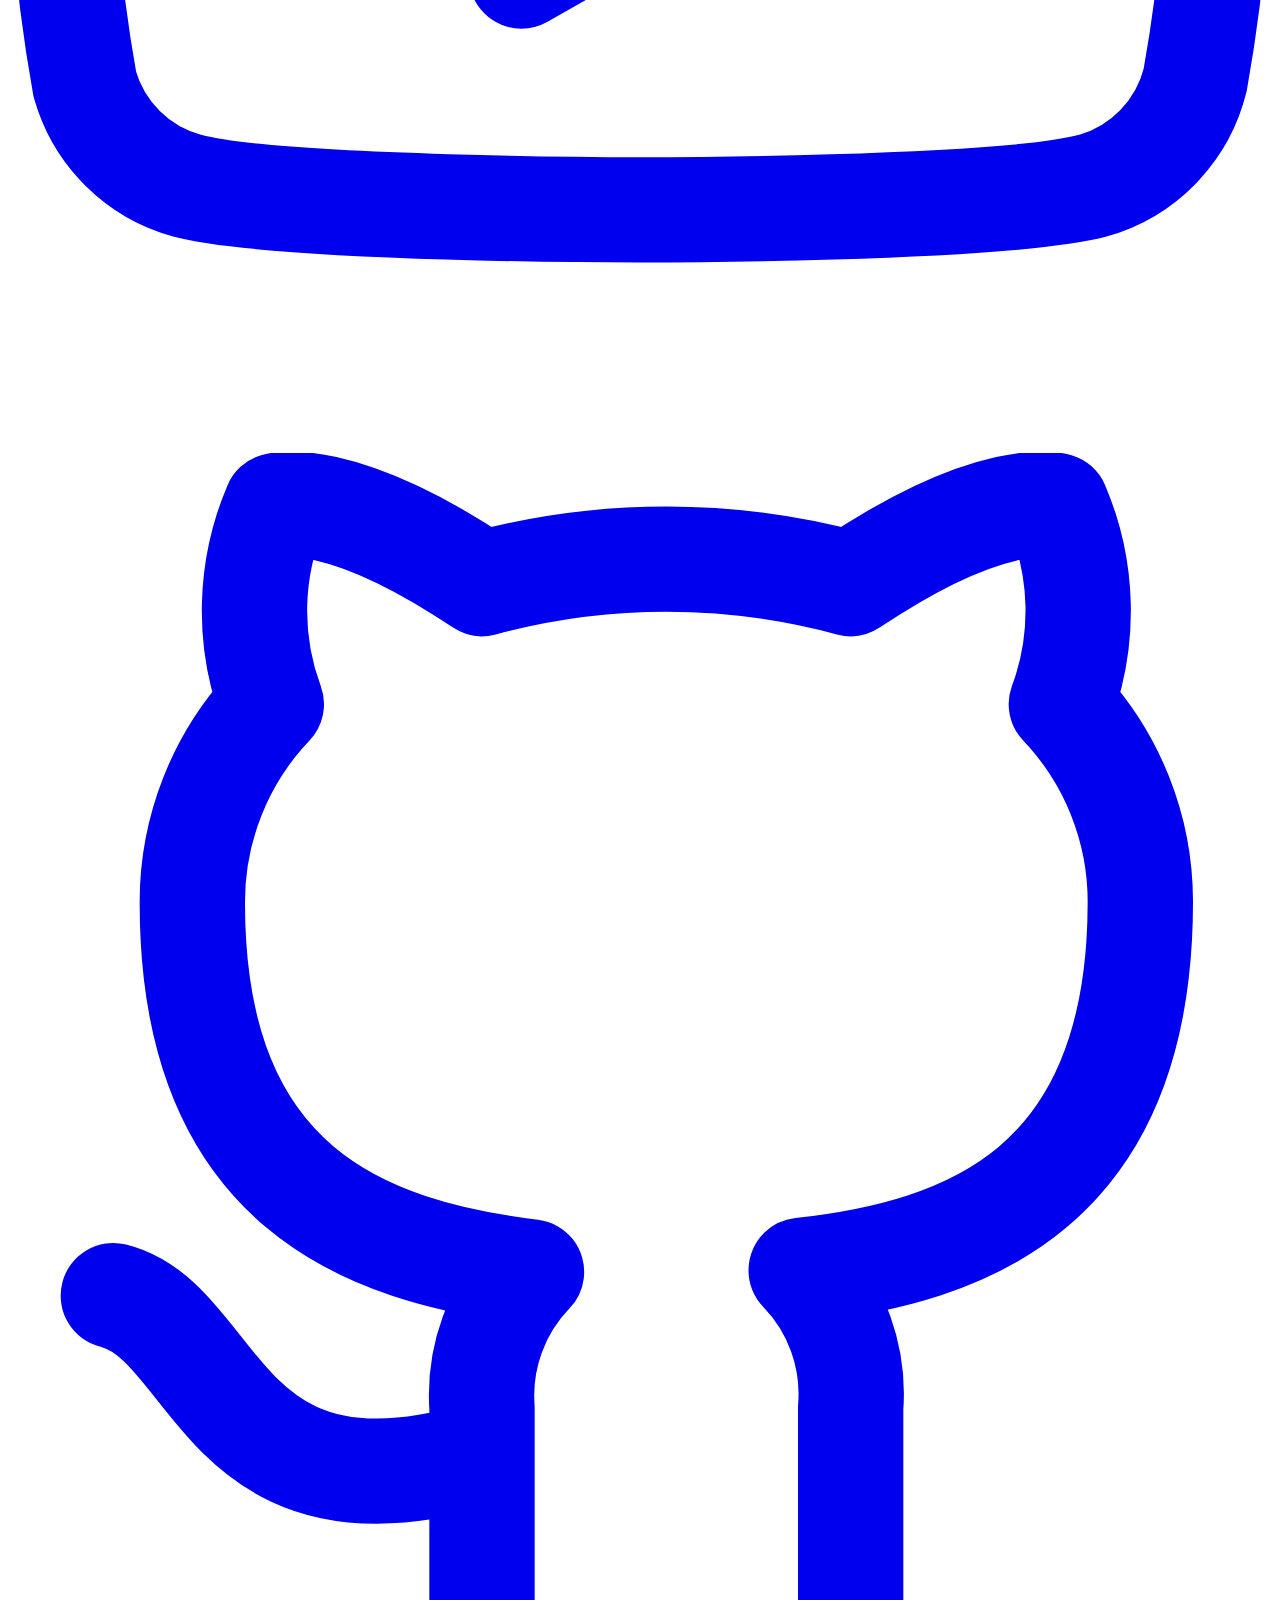
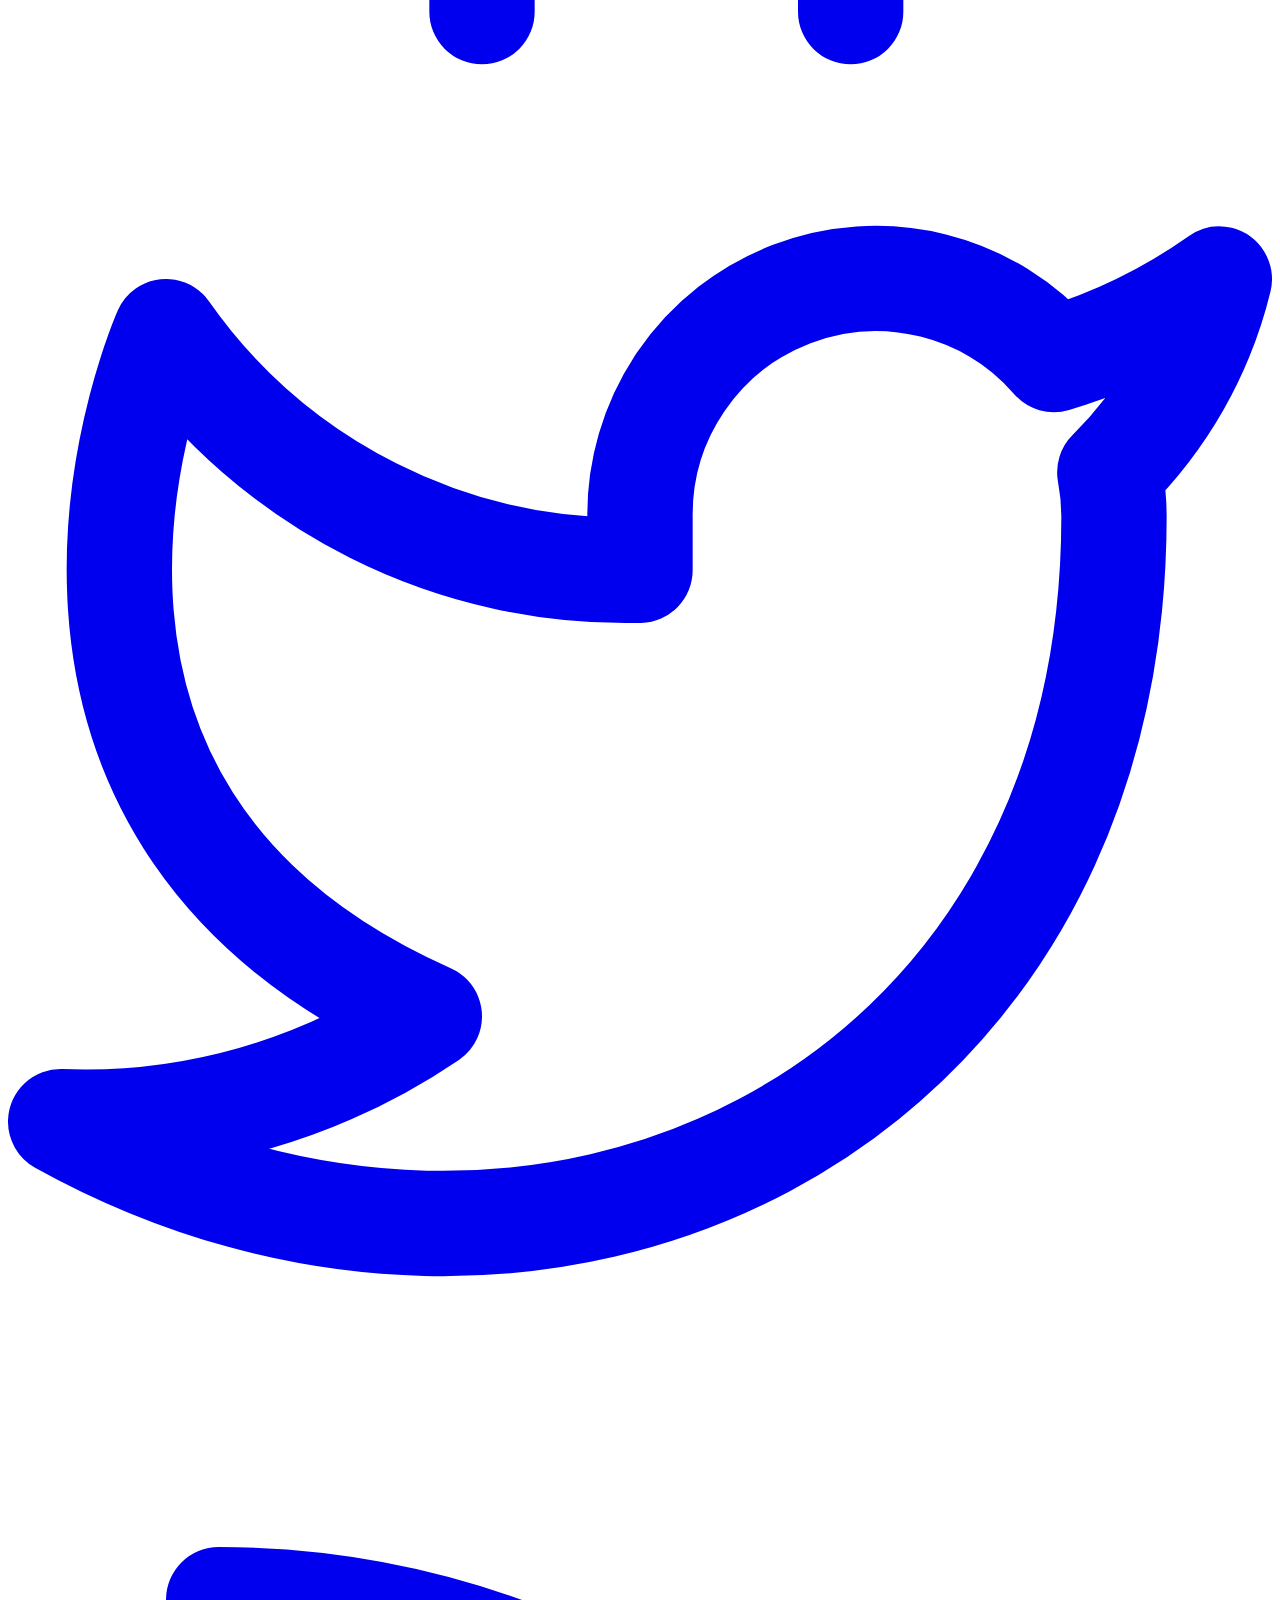
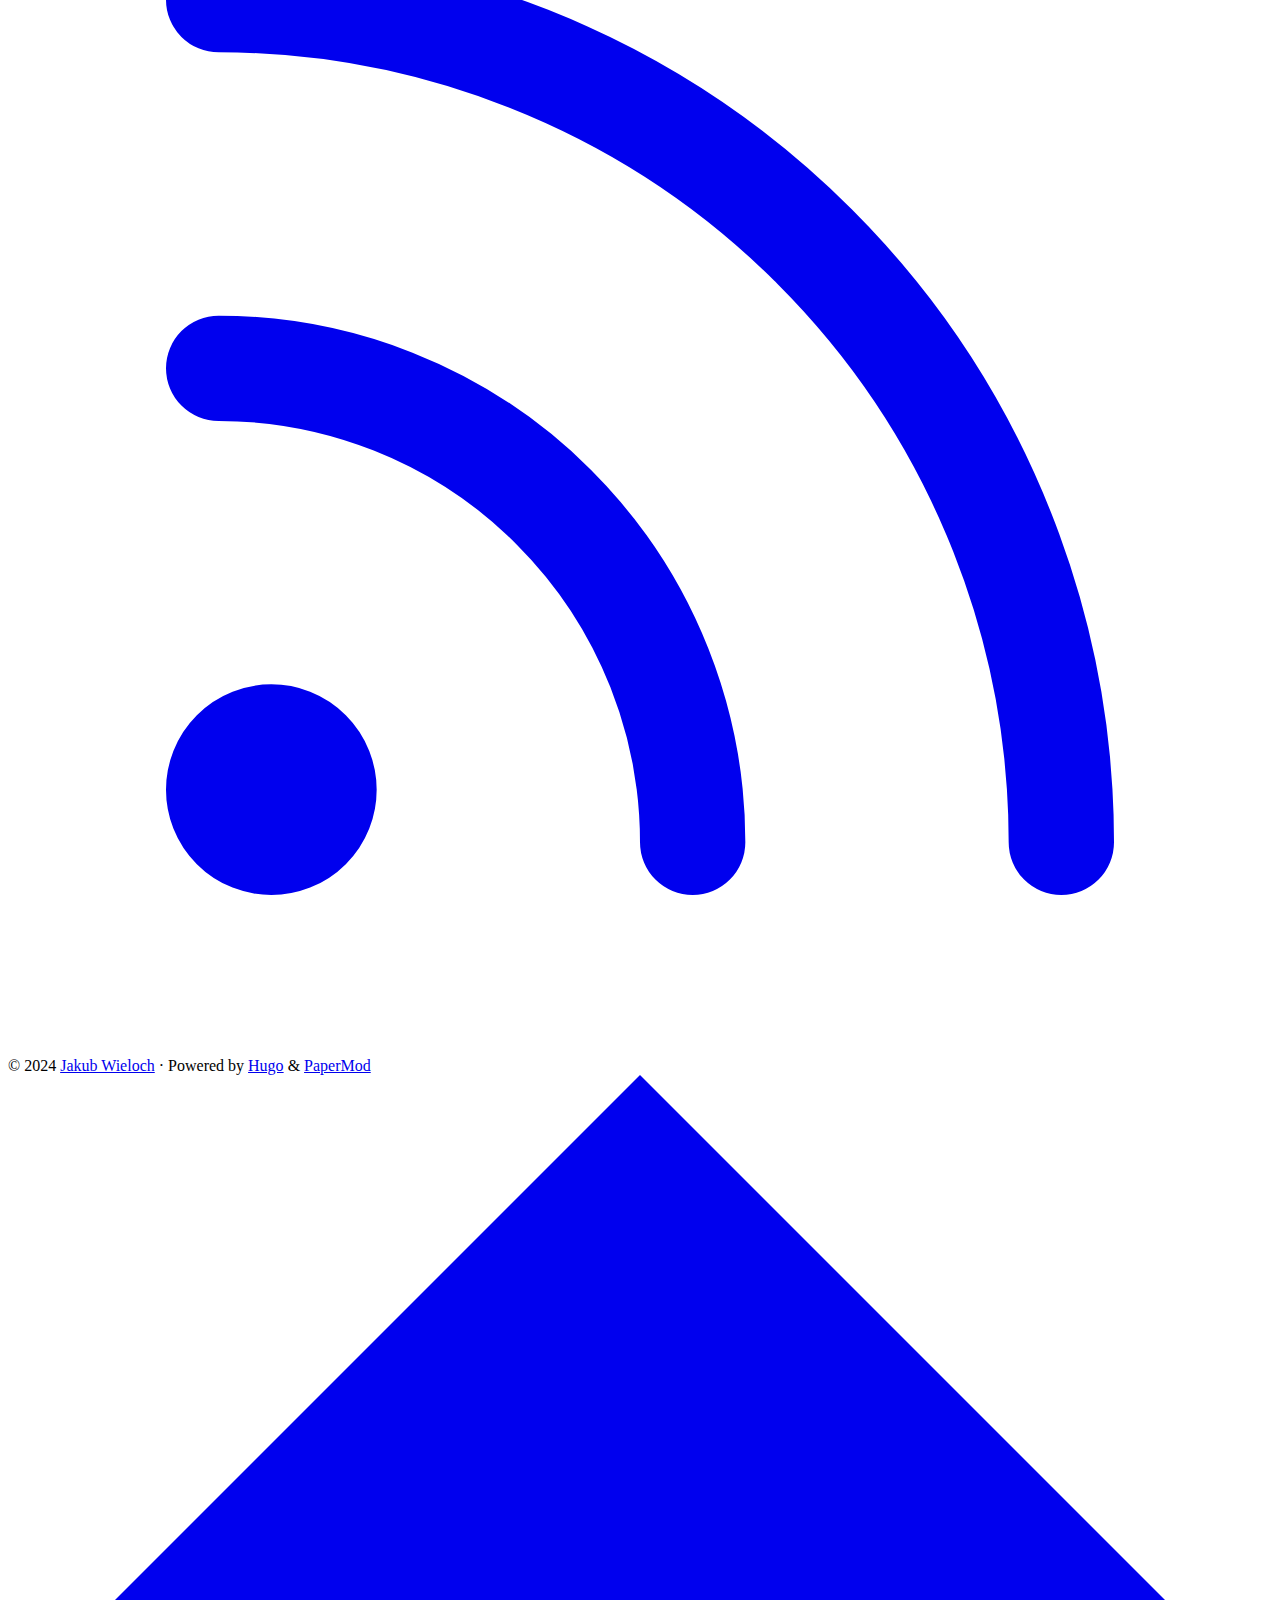
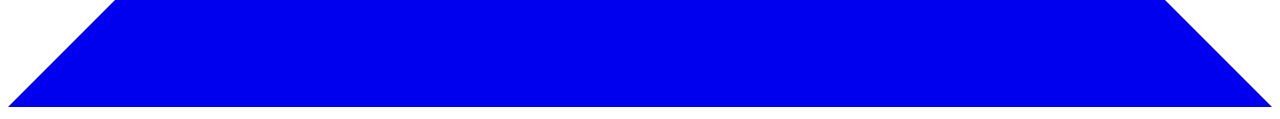
==== commit f86e3252: "The attempts continue..." ====
--- a/public/index.html
+++ b/public/index.html
@@ -2,25 +2,25 @@
 <html lang="en" dir="auto">
 
 <head>
-	<meta name="generator" content="Hugo 0.128.2"><script src="/livereload.js?mindelay=10&amp;v=2&amp;port=1313&amp;path=livereload" data-no-instant defer></script><meta charset="utf-8">
+	<meta name="generator" content="Hugo 0.131.0"><meta charset="utf-8">
 <meta http-equiv="X-UA-Compatible" content="IE=edge">
 <meta name="viewport" content="width=device-width, initial-scale=1, shrink-to-fit=no">
-<meta name="robots" content="noindex, nofollow">
+<meta name="robots" content="index, follow">
 <title>Jakub Wieloch</title>
 
 <meta name="description" content="">
 <meta name="author" content="">
-<link rel="canonical" href="http://localhost:1313/">
+<link rel="canonical" href="https://jakubwieloch.com/">
 <link crossorigin="anonymous" href="/assets/css/stylesheet.fc220c15db4aef0318bbf30adc45d33d4d7c88deff3238b23eb255afdc472ca6.css" integrity="sha256-/CIMFdtK7wMYu/MK3EXTPU18iN7/MjiyPrJVr9xHLKY=" rel="preload stylesheet" as="style">
-<link rel="icon" href="http://localhost:1313/favicon.ico">
-<link rel="icon" type="image/png" sizes="16x16" href="http://localhost:1313/favicon-16x16.png">
-<link rel="icon" type="image/png" sizes="32x32" href="http://localhost:1313/favicon-32x32.png">
-<link rel="apple-touch-icon" href="http://localhost:1313/apple-touch-icon.png">
-<link rel="mask-icon" href="http://localhost:1313/safari-pinned-tab.svg">
+<link rel="icon" href="https://jakubwieloch.com/favicon.ico">
+<link rel="icon" type="image/png" sizes="16x16" href="https://jakubwieloch.com/favicon-16x16.png">
+<link rel="icon" type="image/png" sizes="32x32" href="https://jakubwieloch.com/favicon-32x32.png">
+<link rel="apple-touch-icon" href="https://jakubwieloch.com/apple-touch-icon.png">
+<link rel="mask-icon" href="https://jakubwieloch.com/safari-pinned-tab.svg">
 <meta name="theme-color" content="#2e2e33">
 <meta name="msapplication-TileColor" content="#2e2e33">
-<link rel="alternate" type="application/rss+xml" href="http://localhost:1313/index.xml">
-<link rel="alternate" hreflang="en" href="http://localhost:1313/">
+<link rel="alternate" type="application/rss+xml" href="https://jakubwieloch.com/index.xml">
+<link rel="alternate" hreflang="en" href="https://jakubwieloch.com/">
 <noscript>
     <style>
         #theme-toggle,
@@ -58,6 +58,30 @@
 
     </style>
 </noscript>
+  
+
+<meta property="og:title" content="Willkommen auf meiner Website!" />
+<meta property="og:description" content="" />
+<meta property="og:type" content="website" />
+<meta property="og:url" content="https://jakubwieloch.com/" />
+
+<meta name="twitter:card" content="summary"/>
+<meta name="twitter:title" content="Willkommen auf meiner Website!"/>
+<meta name="twitter:description" content=""/>
+
+<script type="application/ld+json">
+{
+  "@context": "https://schema.org",
+  "@type": "Organization",
+  "name": "Jakub Wieloch",
+  "url": "https://jakubwieloch.com/",
+  "description": "",
+  "thumbnailUrl": "https://jakubwieloch.com/favicon.ico",
+  "sameAs": [
+      "https://www.youtube.com/@rockpat", "https://www.github.com/rockpat", "https://twitter.com/rockpatyt", "/feed"
+  ]
+}
+</script>
 </head>
 
 <body class="list" id="top">
@@ -75,7 +99,7 @@
 <header class="header">
     <nav class="nav">
         <div class="logo">
-            <a href="http://localhost:1313/" accesskey="h" title="Jakub Wieloch (Alt + H)">Jakub Wieloch</a>
+            <a href="https://jakubwieloch.com/" accesskey="h" title="Jakub Wieloch (Alt + H)">Jakub Wieloch</a>
             <div class="logo-switches">
                 <button id="theme-toggle" accesskey="t" title="(Alt + T)">
                     <svg id="moon" xmlns="http://www.w3.org/2000/svg" width="24" height="18" viewBox="0 0 24 24"
@@ -101,17 +125,17 @@
         </div>
         <ul id="menu">
             <li>
-                <a href="http://localhost:1313/blog/" title="Blog">
+                <a href="https://jakubwieloch.com/blog/" title="Blog">
                     <span>Blog</span>
                 </a>
             </li>
             <li>
-                <a href="http://localhost:1313/product/" title="Produkt">
+                <a href="https://jakubwieloch.com/product/" title="Produkt">
                     <span>Produkt</span>
                 </a>
             </li>
             <li>
-                <a href="http://localhost:1313/tags/" title="Tags">
+                <a href="https://jakubwieloch.com/tags/" title="Tags">
                     <span>Tags</span>
                 </a>
             </li>
@@ -130,7 +154,7 @@
         <h1>Ich bin Jakub :-)</h1>
     </header>
     <div class="entry-content">
-        Ich bin ein 14 Jähriger Junge, aus Deutschland&rsquo;s schönem Wuppertal, der oft an seinem Computer herum frickelt, egal ob Linux, Windows oder MacOS aber trotzdem bin ich die meiste Zeit in Linux.
+        Ich bin ein 14 Jähriger Junge, aus Deutschlands schönem Wuppertal, der oft an seinem Computer herum frickelt, egal ob Linux, Windows oder MacOS aber trotzdem bin ich die meiste Zeit in Linux.
     </div>
     <footer class="entry-footer">
         <div class="social-icons" >
@@ -178,7 +202,7 @@
     </main>
     
 <footer class="footer">
-        <span>&copy; 2024 <a href="http://localhost:1313/">Jakub Wieloch</a></span> · 
+        <span>&copy; 2024 <a href="https://jakubwieloch.com/">Jakub Wieloch</a></span> · 
 
     <span>
         Powered by
